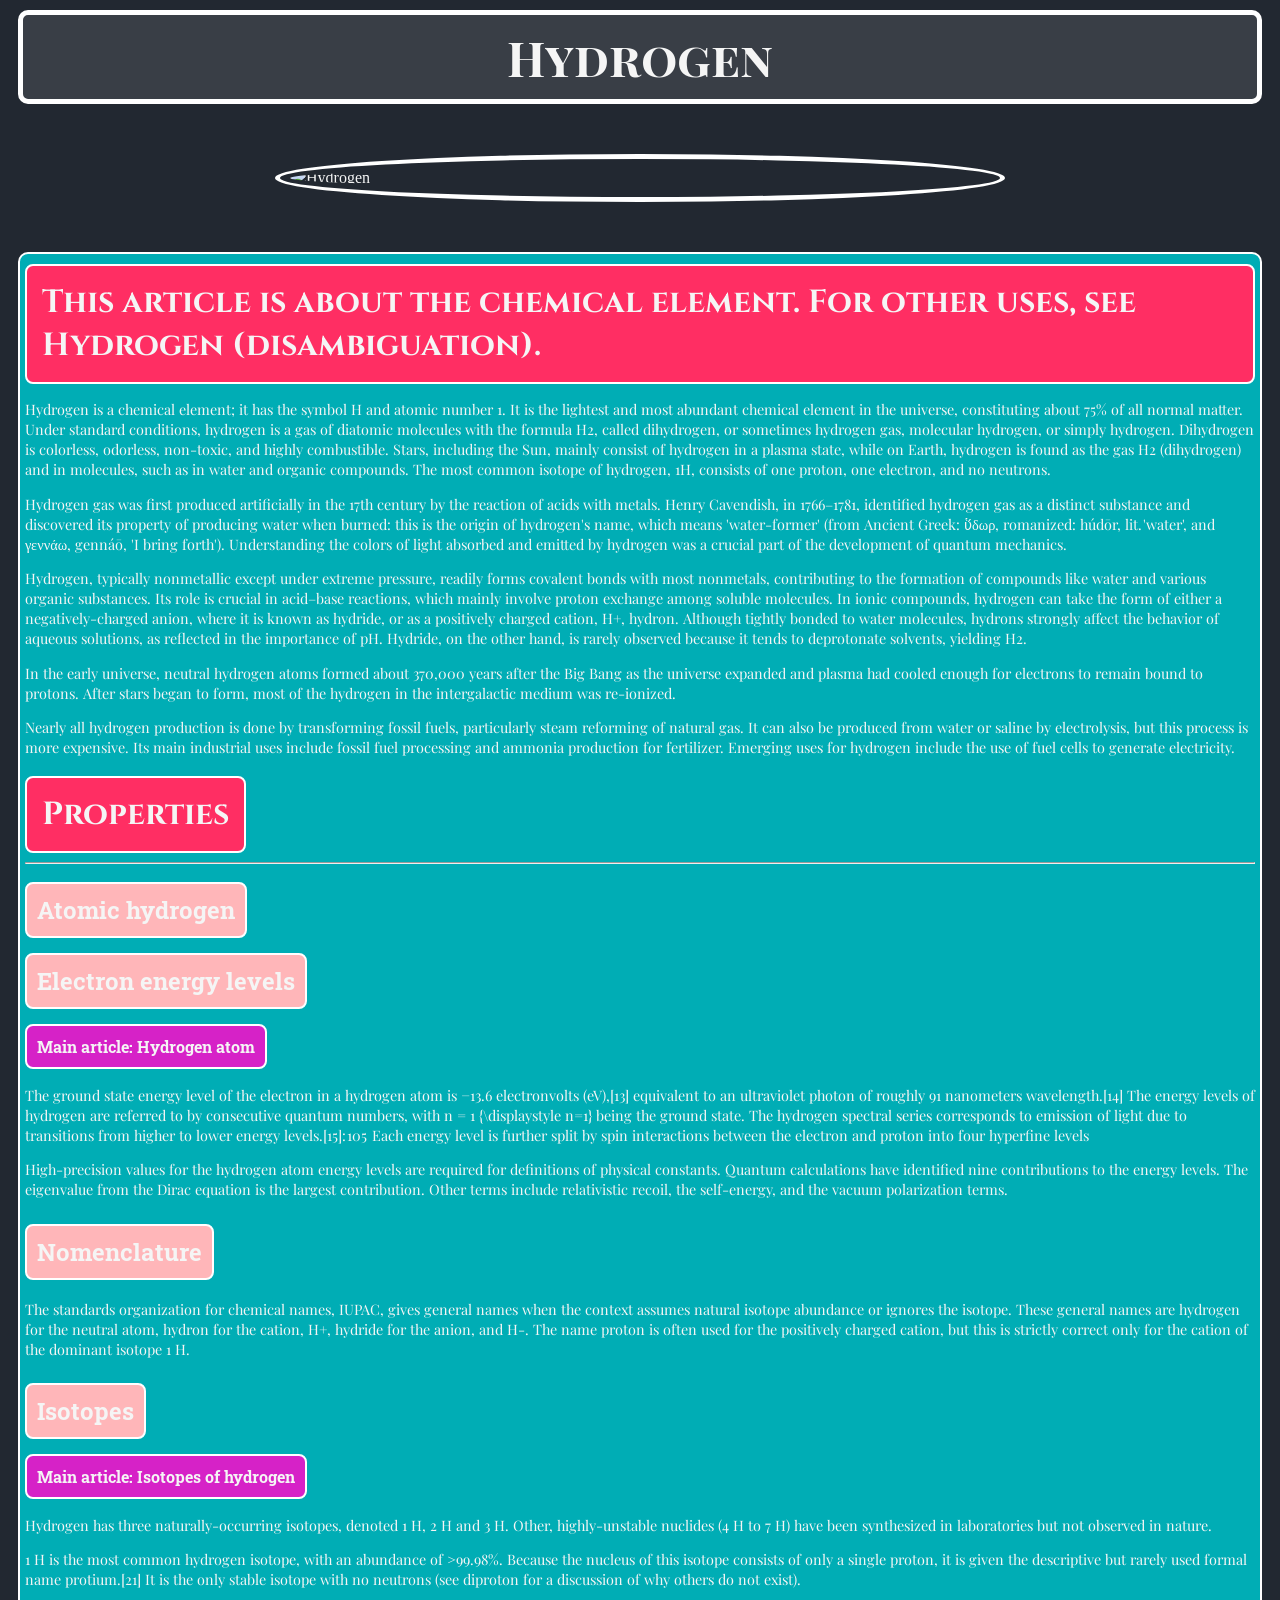
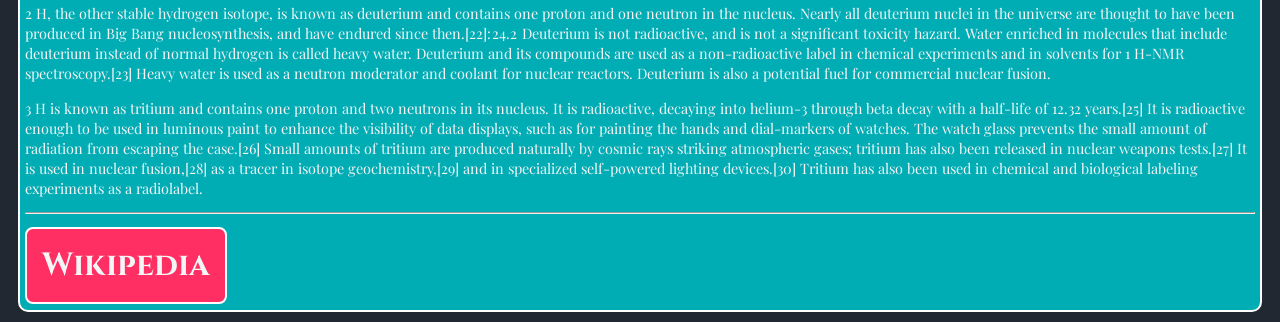
==== Elements/Beryllium.html @ 8a7f840c "Add files via upload" ====
<!doctype html>
<html lang="en">
  <head>
    <meta charset="UTF-8" />
    <meta name="viewport" content="width=device-width, initial-scale=1.0" />
    <title>Hydrogen</title>
    <link rel="stylesheet" href="./element.css" />
    <link rel="preconnect" href="https://fonts.googleapis.com" />
    <link rel="preconnect" href="https://fonts.gstatic.com" crossorigin />
    <link
      href="https://fonts.googleapis.com/css2?family=Playfair+Display+SC:ital,wght@0,400;0,700;0,900;1,400;1,700;1,900&display=swap"
      rel="stylesheet"
    />
    <link rel="preconnect" href="https://fonts.googleapis.com" />
    <link rel="preconnect" href="https://fonts.gstatic.com" crossorigin />
    <link
      href="https://fonts.googleapis.com/css2?family=Playfair+Display:ital,wght@0,400..900;1,400..900&display=swap"
      rel="stylesheet"
    />
    <link rel="preconnect" href="https://fonts.googleapis.com" />
    <link rel="preconnect" href="https://fonts.gstatic.com" crossorigin />
    <link
      href="https://fonts.googleapis.com/css2?family=Roboto+Slab:wght@100..900&display=swap"
      rel="stylesheet"
    />
    <link rel="preconnect" href="https://fonts.googleapis.com" />
    <link rel="preconnect" href="https://fonts.gstatic.com" crossorigin />
    <link
      href="https://fonts.googleapis.com/css2?family=Cinzel:wght@400..900&display=swap"
      rel="stylesheet"
    />
  </head>
  <body>
    <h1>Hydrogen</h1>
    <img
      src="https://imgs.search.brave.com/EMuV4KI8SvrYKjilgM4PkcadptwtkWA1-tKdfSc-LSI/rs:fit:860:0:0:0/g:ce/aHR0cHM6Ly9tZWRp/YS5pc3RvY2twaG90/by5jb20vaWQvMTIx/OTQzNDIwMy9waG90/by9oeWRyb2dlbi1h/cy1lbGVtZW50LTEt/b2YtdGhlLXBlcmlv/ZGljLXRhYmxlLTNk/LWlsbHVzdHJhdGlv/bi1vbi1ibHVlLWJh/Y2tncm91bmQuanBn/P3M9NjEyeDYxMiZ3/PTAmaz0yMCZjPWxH/Z0g4emR2V3FtQTdF/TDc5Y2pXSWdxRGUx/T1NQeVhtNkJSMWsy/M0JVOEk9"
      alt="Hydrogen"
    />
    <div class="P">
      <h2>
        This article is about the chemical element. For other uses, see Hydrogen
        (disambiguation).
      </h2>
      <p>
        Hydrogen is a chemical element; it has the symbol H and atomic number 1.
        It is the lightest and most abundant chemical element in the universe,
        constituting about 75% of all normal matter. Under standard conditions,
        hydrogen is a gas of diatomic molecules with the formula H2, called
        dihydrogen, or sometimes hydrogen gas, molecular hydrogen, or simply
        hydrogen. Dihydrogen is colorless, odorless, non-toxic, and highly
        combustible. Stars, including the Sun, mainly consist of hydrogen in a
        plasma state, while on Earth, hydrogen is found as the gas H2
        (dihydrogen) and in molecules, such as in water and organic compounds.
        The most common isotope of hydrogen, 1H, consists of one proton, one
        electron, and no neutrons.
      </p>
      <p>
        Hydrogen gas was first produced artificially in the 17th century by the
        reaction of acids with metals. Henry Cavendish, in 1766–1781, identified
        hydrogen gas as a distinct substance and discovered its property of
        producing water when burned: this is the origin of hydrogen's name,
        which means 'water-former' (from Ancient Greek: ὕδωρ, romanized: húdōr,
        lit. 'water', and γεννάω, gennáō, 'I bring forth'). Understanding the
        colors of light absorbed and emitted by hydrogen was a crucial part of
        the development of quantum mechanics.
      </p>
      <p>
        Hydrogen, typically nonmetallic except under extreme pressure, readily
        forms covalent bonds with most nonmetals, contributing to the formation
        of compounds like water and various organic substances. Its role is
        crucial in acid–base reactions, which mainly involve proton exchange
        among soluble molecules. In ionic compounds, hydrogen can take the form
        of either a negatively-charged anion, where it is known as hydride, or
        as a positively charged cation, H+, hydron. Although tightly bonded to
        water molecules, hydrons strongly affect the behavior of aqueous
        solutions, as reflected in the importance of pH. Hydride, on the other
        hand, is rarely observed because it tends to deprotonate solvents,
        yielding H2.
      </p>
      <p>
        In the early universe, neutral hydrogen atoms formed about 370,000 years
        after the Big Bang as the universe expanded and plasma had cooled enough
        for electrons to remain bound to protons. After stars began to form,
        most of the hydrogen in the intergalactic medium was re-ionized.
      </p>
      <p>
        Nearly all hydrogen production is done by transforming fossil fuels,
        particularly steam reforming of natural gas. It can also be produced
        from water or saline by electrolysis, but this process is more
        expensive. Its main industrial uses include fossil fuel processing and
        ammonia production for fertilizer. Emerging uses for hydrogen include
        the use of fuel cells to generate electricity.
      </p>
      <h2>Properties</h2>
      <hr />
      <h3>Atomic hydrogen</h3>
      <br />
      <h3>Electron energy levels</h3>
      <br />
      <h4>Main article: Hydrogen atom</h4>
      <p>
        The ground state energy level of the electron in a hydrogen atom is
        −13.6 electronvolts (eV),[13] equivalent to an ultraviolet photon of
        roughly 91 nanometers wavelength.[14] The energy levels of hydrogen are
        referred to by consecutive quantum numbers, with n = 1 {\displaystyle
        n=1} being the ground state. The hydrogen spectral series corresponds to
        emission of light due to transitions from higher to lower energy
        levels.[15]: 105  Each energy level is further split by spin
        interactions between the electron and proton into four hyperfine levels
      </p>
      <p>
        High-precision values for the hydrogen atom energy levels are required
        for definitions of physical constants. Quantum calculations have
        identified nine contributions to the energy levels. The eigenvalue from
        the Dirac equation is the largest contribution. Other terms include
        relativistic recoil, the self-energy, and the vacuum polarization terms.
      </p>
      <h3>Nomenclature</h3>
      <p>
        The standards organization for chemical names, IUPAC, gives general
        names when the context assumes natural isotope abundance or ignores the
        isotope. These general names are hydrogen for the neutral atom, hydron
        for the cation, H+, hydride for the anion, and H-. The name proton is
        often used for the positively charged cation, but this is strictly
        correct only for the cation of the dominant isotope 1 H.
      </p>
      <h3>Isotopes</h3>
      <br />
      <h4>Main article: Isotopes of hydrogen</h4>
      <p>
        Hydrogen has three naturally-occurring isotopes, denoted 1 H, 2 H and 3
        H. Other, highly-unstable nuclides (4 H to 7 H) have been synthesized in
        laboratories but not observed in nature.
      </p>
      <p>
        1 H is the most common hydrogen isotope, with an abundance of >99.98%.
        Because the nucleus of this isotope consists of only a single proton, it
        is given the descriptive but rarely used formal name protium.[21] It is
        the only stable isotope with no neutrons (see diproton for a discussion
        of why others do not exist).
      </p>
      <p>
        2 H, the other stable hydrogen isotope, is known as deuterium and
        contains one proton and one neutron in the nucleus. Nearly all deuterium
        nuclei in the universe are thought to have been produced in Big Bang
        nucleosynthesis, and have endured since then.[22]: 24.2  Deuterium is
        not radioactive, and is not a significant toxicity hazard. Water
        enriched in molecules that include deuterium instead of normal hydrogen
        is called heavy water. Deuterium and its compounds are used as a
        non-radioactive label in chemical experiments and in solvents for 1
        H-NMR spectroscopy.[23] Heavy water is used as a neutron moderator and
        coolant for nuclear reactors. Deuterium is also a potential fuel for
        commercial nuclear fusion.
      </p>
      <p>
        3 H is known as tritium and contains one proton and two neutrons in its
        nucleus. It is radioactive, decaying into helium-3 through beta decay
        with a half-life of 12.32 years.[25] It is radioactive enough to be used
        in luminous paint to enhance the visibility of data displays, such as
        for painting the hands and dial-markers of watches. The watch glass
        prevents the small amount of radiation from escaping the case.[26] Small
        amounts of tritium are produced naturally by cosmic rays striking
        atmospheric gases; tritium has also been released in nuclear weapons
        tests.[27] It is used in nuclear fusion,[28] as a tracer in isotope
        geochemistry,[29] and in specialized self-powered lighting devices.[30]
        Tritium has also been used in chemical and biological labeling
        experiments as a radiolabel.
      </p>
      <hr />
      <a
        href="https://en.wikipedia.org/wiki/Hydrogen"
        target="_blank"
        rel="noopener"
      >
        <h2>Wikipedia</h2></a
      >
    </div>
  </body>
</html>
---- Elements/element.css ----
body {
  background-color: #222831;
  color: whitesmoke;
}
h1 {
  font-family: "Playfair Display SC", serif;
  text-align: center;
  font-size: 3rem;
  background-color: #393e46;
  border: 5px solid white;
  border-radius: 10px;
  padding: 10px;
  margin: 10px;
}
img {
  max-width: 700px;
  display: block;
  margin: auto;
  padding: 10px;
  border: 5px solid white;
  border-radius: 50%;
  margin: 50px auto;
}
.P {
  background-color: #00adb5;
  padding: 5px;
  margin: 10px;
  border: 2px solid white;
  border-radius: 10px;
}
h2 {
  font-family: "Cinzel", serif;
  background-color: #ff2e63;
  font-size: 2rem;
  padding: 15px;
  display: inline-block;
  border-radius: 8px;
  border: 2px solid white;
  margin-bottom: 1px;
  margin-top: 5px;
}
h3 {
  font-family: "Roboto Slab", serif;
  background-color: #ffb6b9;
  font-size: 1.5rem;
  display: inline-block;
  padding: 10px;
  border-radius: 8px;
  border: 2px solid white;
  margin-bottom: 5px;
  margin-top: 10px;
}
h4 {
  font-family: "Roboto Slab", serif;
  font-size: 1rem;
  background-color: #d622c7;
  display: inline-block;
  padding: 10px;
  border-radius: 8px;
  border: 2px solid white;
  margin-bottom: 1px;
  margin-top: 10px;
}
P {
  font-size: 0.9rem;
  font-family: "Playfair Display", serif;
}
a {
  color: unset;
  color: whitesmoke;
}
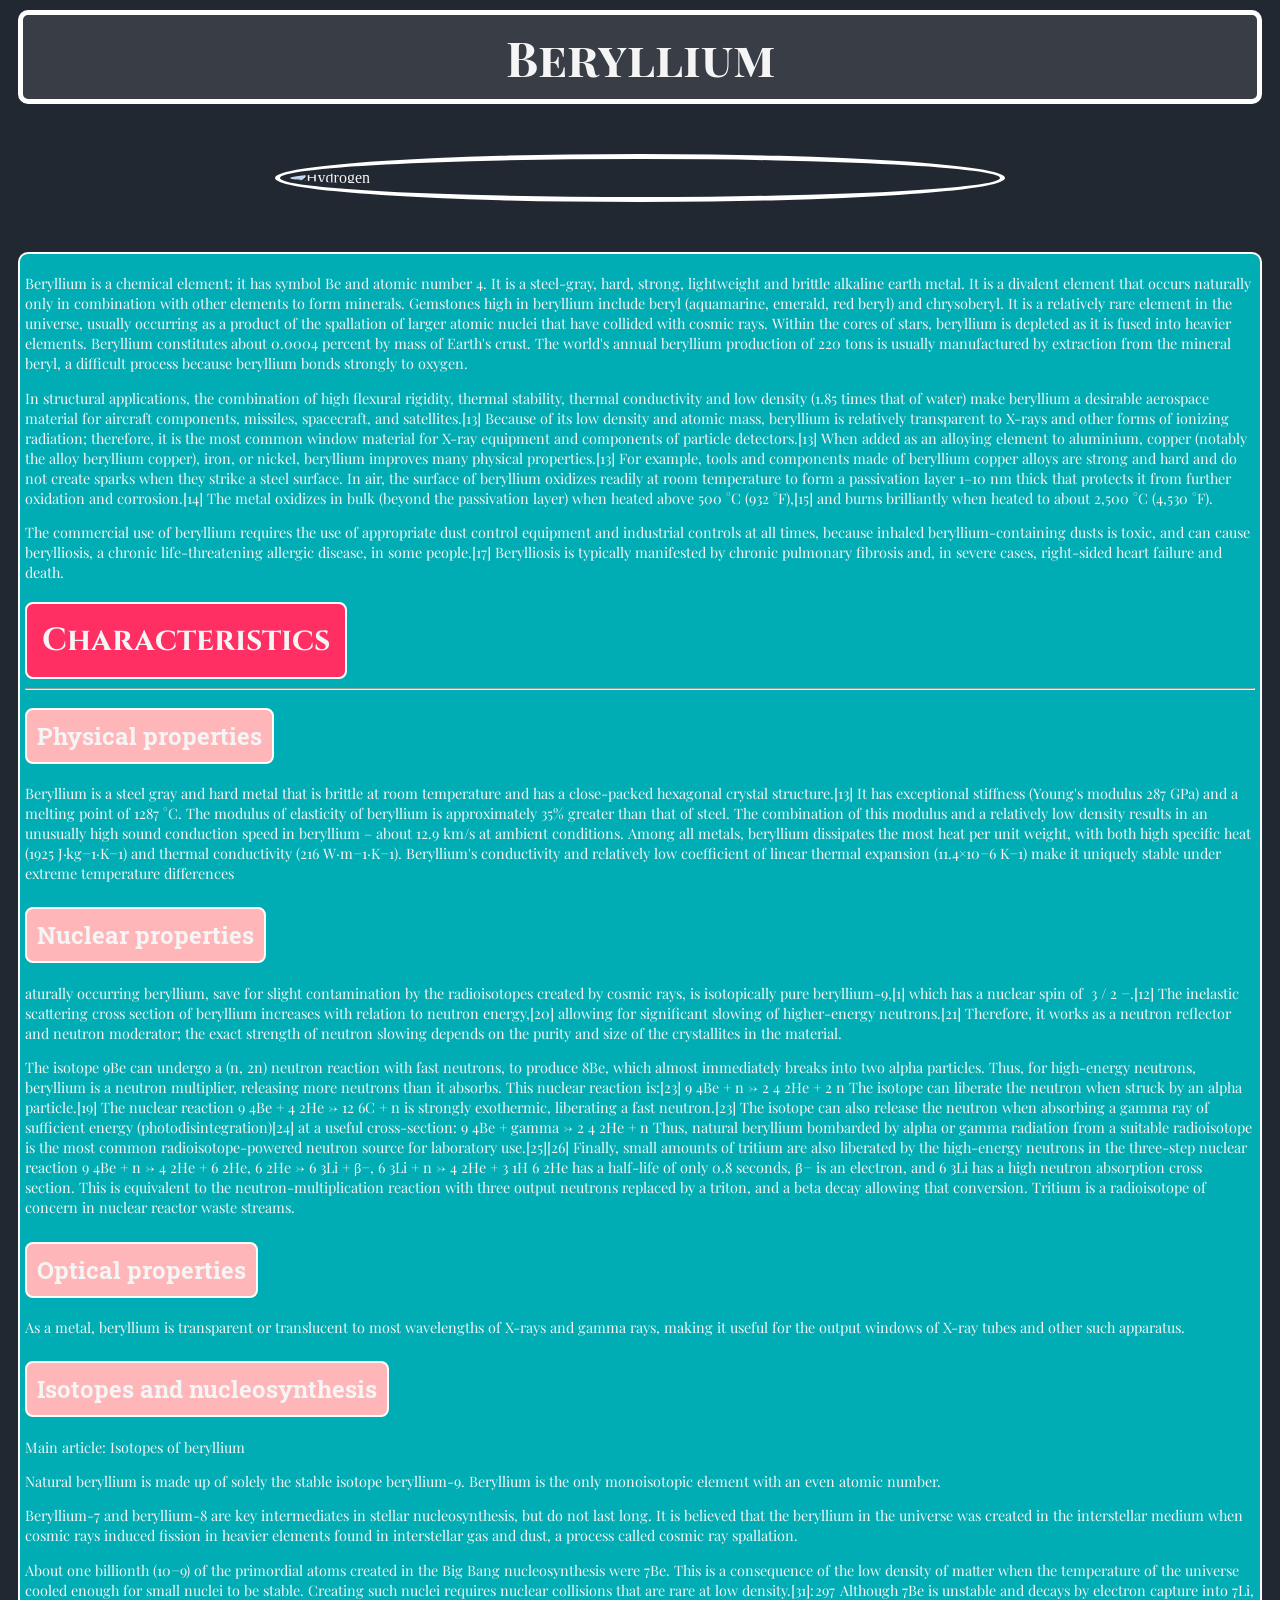
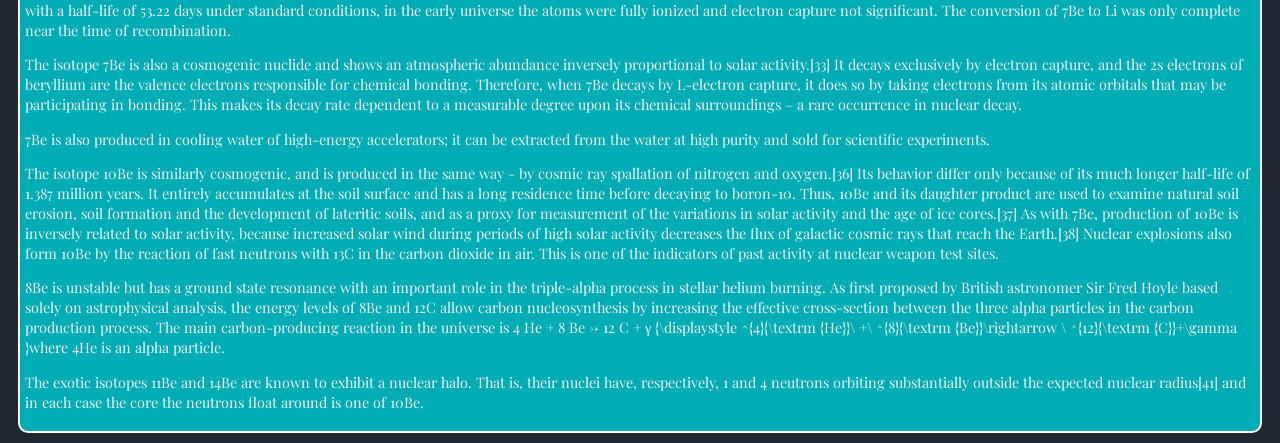
==== commit c80b0df1: "Add files via upload" ====
--- a/Elements/Beryllium.html
+++ b/Elements/Beryllium.html
@@ -3,7 +3,7 @@
   <head>
     <meta charset="UTF-8" />
     <meta name="viewport" content="width=device-width, initial-scale=1.0" />
-    <title>Hydrogen</title>
+    <title>Beryllium</title>
     <link rel="stylesheet" href="./element.css" />
     <link rel="preconnect" href="https://fonts.googleapis.com" />
     <link rel="preconnect" href="https://fonts.gstatic.com" crossorigin />
@@ -31,149 +31,182 @@
     />
   </head>
   <body>
-    <h1>Hydrogen</h1>
+    <h1>Beryllium</h1>
     <img
-      src="https://imgs.search.brave.com/EMuV4KI8SvrYKjilgM4PkcadptwtkWA1-tKdfSc-LSI/rs:fit:860:0:0:0/g:ce/aHR0cHM6Ly9tZWRp/YS5pc3RvY2twaG90/by5jb20vaWQvMTIx/OTQzNDIwMy9waG90/by9oeWRyb2dlbi1h/cy1lbGVtZW50LTEt/b2YtdGhlLXBlcmlv/ZGljLXRhYmxlLTNk/LWlsbHVzdHJhdGlv/bi1vbi1ibHVlLWJh/Y2tncm91bmQuanBn/P3M9NjEyeDYxMiZ3/PTAmaz0yMCZjPWxH/Z0g4emR2V3FtQTdF/TDc5Y2pXSWdxRGUx/T1NQeVhtNkJSMWsy/M0JVOEk9"
+      src="https://imgs.search.brave.com/1sESTnciOCqkAANwQydlNDlrdky7dq-GnNqrl1MuBDo/rs:fit:860:0:0:0/g:ce/aHR0cHM6Ly90aHVt/YnMuZHJlYW1zdGlt/ZS5jb20vYi9iZXJ5/bGxpdW0tYXMtZWxl/bWVudC1wZXJpb2Rp/Yy10YWJsZS1kLWFu/aW1hdGlvbi1yZWQt/YmFja2dyb3VuZC1k/LWlsbHVzdHJhdGlv/bi1iZXJ5bGxpdW0t/YXMtZWxlbWVudC1w/ZXJpb2RpYy0xNzk1/Njk4NTcuanBn"
       alt="Hydrogen"
     />
     <div class="P">
-      <h2>
-        This article is about the chemical element. For other uses, see Hydrogen
-        (disambiguation).
-      </h2>
-      <p>
-        Hydrogen is a chemical element; it has the symbol H and atomic number 1.
-        It is the lightest and most abundant chemical element in the universe,
-        constituting about 75% of all normal matter. Under standard conditions,
-        hydrogen is a gas of diatomic molecules with the formula H2, called
-        dihydrogen, or sometimes hydrogen gas, molecular hydrogen, or simply
-        hydrogen. Dihydrogen is colorless, odorless, non-toxic, and highly
-        combustible. Stars, including the Sun, mainly consist of hydrogen in a
-        plasma state, while on Earth, hydrogen is found as the gas H2
-        (dihydrogen) and in molecules, such as in water and organic compounds.
-        The most common isotope of hydrogen, 1H, consists of one proton, one
-        electron, and no neutrons.
-      </p>
-      <p>
-        Hydrogen gas was first produced artificially in the 17th century by the
-        reaction of acids with metals. Henry Cavendish, in 1766–1781, identified
-        hydrogen gas as a distinct substance and discovered its property of
-        producing water when burned: this is the origin of hydrogen's name,
-        which means 'water-former' (from Ancient Greek: ὕδωρ, romanized: húdōr,
-        lit. 'water', and γεννάω, gennáō, 'I bring forth'). Understanding the
-        colors of light absorbed and emitted by hydrogen was a crucial part of
-        the development of quantum mechanics.
-      </p>
-      <p>
-        Hydrogen, typically nonmetallic except under extreme pressure, readily
-        forms covalent bonds with most nonmetals, contributing to the formation
-        of compounds like water and various organic substances. Its role is
-        crucial in acid–base reactions, which mainly involve proton exchange
-        among soluble molecules. In ionic compounds, hydrogen can take the form
-        of either a negatively-charged anion, where it is known as hydride, or
-        as a positively charged cation, H+, hydron. Although tightly bonded to
-        water molecules, hydrons strongly affect the behavior of aqueous
-        solutions, as reflected in the importance of pH. Hydride, on the other
-        hand, is rarely observed because it tends to deprotonate solvents,
-        yielding H2.
-      </p>
-      <p>
-        In the early universe, neutral hydrogen atoms formed about 370,000 years
-        after the Big Bang as the universe expanded and plasma had cooled enough
-        for electrons to remain bound to protons. After stars began to form,
-        most of the hydrogen in the intergalactic medium was re-ionized.
-      </p>
-      <p>
-        Nearly all hydrogen production is done by transforming fossil fuels,
-        particularly steam reforming of natural gas. It can also be produced
-        from water or saline by electrolysis, but this process is more
-        expensive. Its main industrial uses include fossil fuel processing and
-        ammonia production for fertilizer. Emerging uses for hydrogen include
-        the use of fuel cells to generate electricity.
-      </p>
-      <h2>Properties</h2>
+      <p>
+        Beryllium is a chemical element; it has symbol Be and atomic number 4.
+        It is a steel-gray, hard, strong, lightweight and brittle alkaline earth
+        metal. It is a divalent element that occurs naturally only in
+        combination with other elements to form minerals. Gemstones high in
+        beryllium include beryl (aquamarine, emerald, red beryl) and
+        chrysoberyl. It is a relatively rare element in the universe, usually
+        occurring as a product of the spallation of larger atomic nuclei that
+        have collided with cosmic rays. Within the cores of stars, beryllium is
+        depleted as it is fused into heavier elements. Beryllium constitutes
+        about 0.0004 percent by mass of Earth's crust. The world's annual
+        beryllium production of 220 tons is usually manufactured by extraction
+        from the mineral beryl, a difficult process because beryllium bonds
+        strongly to oxygen.
+      </p>
+      <p>
+        In structural applications, the combination of high flexural rigidity,
+        thermal stability, thermal conductivity and low density (1.85 times that
+        of water) make beryllium a desirable aerospace material for aircraft
+        components, missiles, spacecraft, and satellites.[13] Because of its low
+        density and atomic mass, beryllium is relatively transparent to X-rays
+        and other forms of ionizing radiation; therefore, it is the most common
+        window material for X-ray equipment and components of particle
+        detectors.[13] When added as an alloying element to aluminium, copper
+        (notably the alloy beryllium copper), iron, or nickel, beryllium
+        improves many physical properties.[13] For example, tools and components
+        made of beryllium copper alloys are strong and hard and do not create
+        sparks when they strike a steel surface. In air, the surface of
+        beryllium oxidizes readily at room temperature to form a passivation
+        layer 1–10 nm thick that protects it from further oxidation and
+        corrosion.[14] The metal oxidizes in bulk (beyond the passivation layer)
+        when heated above 500 °C (932 °F),[15] and burns brilliantly when heated
+        to about 2,500 °C (4,530 °F).
+      </p>
+      <p>
+        The commercial use of beryllium requires the use of appropriate dust
+        control equipment and industrial controls at all times, because inhaled
+        beryllium-containing dusts is toxic, and can cause berylliosis, a
+        chronic life-threatening allergic disease, in some people.[17]
+        Berylliosis is typically manifested by chronic pulmonary fibrosis and,
+        in severe cases, right-sided heart failure and death.
+      </p>
+      <h2>Characteristics</h2>
       <hr />
-      <h3>Atomic hydrogen</h3>
-      <br />
-      <h3>Electron energy levels</h3>
-      <br />
-      <h4>Main article: Hydrogen atom</h4>
-      <p>
-        The ground state energy level of the electron in a hydrogen atom is
-        −13.6 electronvolts (eV),[13] equivalent to an ultraviolet photon of
-        roughly 91 nanometers wavelength.[14] The energy levels of hydrogen are
-        referred to by consecutive quantum numbers, with n = 1 {\displaystyle
-        n=1} being the ground state. The hydrogen spectral series corresponds to
-        emission of light due to transitions from higher to lower energy
-        levels.[15]: 105  Each energy level is further split by spin
-        interactions between the electron and proton into four hyperfine levels
-      </p>
-      <p>
-        High-precision values for the hydrogen atom energy levels are required
-        for definitions of physical constants. Quantum calculations have
-        identified nine contributions to the energy levels. The eigenvalue from
-        the Dirac equation is the largest contribution. Other terms include
-        relativistic recoil, the self-energy, and the vacuum polarization terms.
-      </p>
-      <h3>Nomenclature</h3>
-      <p>
-        The standards organization for chemical names, IUPAC, gives general
-        names when the context assumes natural isotope abundance or ignores the
-        isotope. These general names are hydrogen for the neutral atom, hydron
-        for the cation, H+, hydride for the anion, and H-. The name proton is
-        often used for the positively charged cation, but this is strictly
-        correct only for the cation of the dominant isotope 1 H.
-      </p>
-      <h3>Isotopes</h3>
-      <br />
-      <h4>Main article: Isotopes of hydrogen</h4>
-      <p>
-        Hydrogen has three naturally-occurring isotopes, denoted 1 H, 2 H and 3
-        H. Other, highly-unstable nuclides (4 H to 7 H) have been synthesized in
-        laboratories but not observed in nature.
-      </p>
-      <p>
-        1 H is the most common hydrogen isotope, with an abundance of >99.98%.
-        Because the nucleus of this isotope consists of only a single proton, it
-        is given the descriptive but rarely used formal name protium.[21] It is
-        the only stable isotope with no neutrons (see diproton for a discussion
-        of why others do not exist).
-      </p>
-      <p>
-        2 H, the other stable hydrogen isotope, is known as deuterium and
-        contains one proton and one neutron in the nucleus. Nearly all deuterium
-        nuclei in the universe are thought to have been produced in Big Bang
-        nucleosynthesis, and have endured since then.[22]: 24.2  Deuterium is
-        not radioactive, and is not a significant toxicity hazard. Water
-        enriched in molecules that include deuterium instead of normal hydrogen
-        is called heavy water. Deuterium and its compounds are used as a
-        non-radioactive label in chemical experiments and in solvents for 1
-        H-NMR spectroscopy.[23] Heavy water is used as a neutron moderator and
-        coolant for nuclear reactors. Deuterium is also a potential fuel for
-        commercial nuclear fusion.
-      </p>
-      <p>
-        3 H is known as tritium and contains one proton and two neutrons in its
-        nucleus. It is radioactive, decaying into helium-3 through beta decay
-        with a half-life of 12.32 years.[25] It is radioactive enough to be used
-        in luminous paint to enhance the visibility of data displays, such as
-        for painting the hands and dial-markers of watches. The watch glass
-        prevents the small amount of radiation from escaping the case.[26] Small
-        amounts of tritium are produced naturally by cosmic rays striking
-        atmospheric gases; tritium has also been released in nuclear weapons
-        tests.[27] It is used in nuclear fusion,[28] as a tracer in isotope
-        geochemistry,[29] and in specialized self-powered lighting devices.[30]
-        Tritium has also been used in chemical and biological labeling
-        experiments as a radiolabel.
-      </p>
-      <hr />
-      <a
-        href="https://en.wikipedia.org/wiki/Hydrogen"
-        target="_blank"
-        rel="noopener"
-      >
-        <h2>Wikipedia</h2></a
-      >
+      <h3>Physical properties</h3>
+      <p>
+        Beryllium is a steel gray and hard metal that is brittle at room
+        temperature and has a close-packed hexagonal crystal structure.[13] It
+        has exceptional stiffness (Young's modulus 287 GPa) and a melting point
+        of 1287 °C. The modulus of elasticity of beryllium is approximately 35%
+        greater than that of steel. The combination of this modulus and a
+        relatively low density results in an unusually high sound conduction
+        speed in beryllium – about 12.9 km/s at ambient conditions. Among all
+        metals, beryllium dissipates the most heat per unit weight, with both
+        high specific heat (1925 J·kg−1·K−1) and thermal conductivity (216
+        W·m−1·K−1). Beryllium's conductivity and relatively low coefficient of
+        linear thermal expansion (11.4×10−6 K−1) make it uniquely stable under
+        extreme temperature differences
+      </p>
+      <h3>Nuclear properties</h3>
+      <p>
+        aturally occurring beryllium, save for slight contamination by the
+        radioisotopes created by cosmic rays, is isotopically pure
+        beryllium-9,[1] which has a nuclear spin of ⁠ 3 / 2 ⁠−.[12] The
+        inelastic scattering cross section of beryllium increases with relation
+        to neutron energy,[20] allowing for significant slowing of higher-energy
+        neutrons.[21] Therefore, it works as a neutron reflector and neutron
+        moderator; the exact strength of neutron slowing depends on the purity
+        and size of the crystallites in the material.
+      </p>
+      <p>
+        The isotope 9Be can undergo a (n, 2n) neutron reaction with fast
+        neutrons, to produce 8Be, which almost immediately breaks into two alpha
+        particles. Thus, for high-energy neutrons, beryllium is a neutron
+        multiplier, releasing more neutrons than it absorbs. This nuclear
+        reaction is:[23] 9 4Be + n → 2 4 2He + 2 n The isotope can liberate the
+        neutron when struck by an alpha particle.[19] The nuclear reaction 9 4Be
+        + 4 2He → 12 6C + n is strongly exothermic, liberating a fast
+        neutron.[23] The isotope can also release the neutron when absorbing a
+        gamma ray of sufficient energy (photodisintegration)[24] at a useful
+        cross-section: 9 4Be + gamma → 2 4 2He + n Thus, natural beryllium
+        bombarded by alpha or gamma radiation from a suitable radioisotope is
+        the most common radioisotope-powered neutron source for laboratory
+        use.[25][26] Finally, small amounts of tritium are also liberated by the
+        high-energy neutrons in the three-step nuclear reaction 9 4Be + n → 4
+        2He + 6 2He, 6 2He → 6 3Li + β−, 6 3Li + n → 4 2He + 3 1H 6 2He has a
+        half-life of only 0.8 seconds, β− is an electron, and 6 3Li has a high
+        neutron absorption cross section. This is equivalent to the
+        neutron-multiplication reaction with three output neutrons replaced by a
+        triton, and a beta decay allowing that conversion. Tritium is a
+        radioisotope of concern in nuclear reactor waste streams.
+      </p>
+      <h3>Optical properties</h3>
+      <p>
+        As a metal, beryllium is transparent or translucent to most wavelengths
+        of X-rays and gamma rays, making it useful for the output windows of
+        X-ray tubes and other such apparatus.
+      </p>
+      <h3>Isotopes and nucleosynthesis</h3>
+      <p>Main article: Isotopes of beryllium</p>
+      <p>
+        Natural beryllium is made up of solely the stable isotope beryllium-9.
+        Beryllium is the only monoisotopic element with an even atomic number.
+      </p>
+      <p>
+        Beryllium-7 and beryllium-8 are key intermediates in stellar
+        nucleosynthesis, but do not last long. It is believed that the beryllium
+        in the universe was created in the interstellar medium when cosmic rays
+        induced fission in heavier elements found in interstellar gas and dust,
+        a process called cosmic ray spallation.
+      </p>
+      <p>
+        About one billionth (10−9) of the primordial atoms created in the Big
+        Bang nucleosynthesis were 7Be. This is a consequence of the low density
+        of matter when the temperature of the universe cooled enough for small
+        nuclei to be stable. Creating such nuclei requires nuclear collisions
+        that are rare at low density.[31]: 297  Although 7Be is unstable and
+        decays by electron capture into 7Li, with a half-life of 53.22 days
+        under standard conditions, in the early universe the atoms were fully
+        ionized and electron capture not significant. The conversion of 7Be to
+        Li was only complete near the time of recombination.
+      </p>
+      <p>
+        The isotope 7Be is also a cosmogenic nuclide and shows an atmospheric
+        abundance inversely proportional to solar activity.[33] It decays
+        exclusively by electron capture, and the 2s electrons of beryllium are
+        the valence electrons responsible for chemical bonding. Therefore, when
+        7Be decays by L-electron capture, it does so by taking electrons from
+        its atomic orbitals that may be participating in bonding. This makes its
+        decay rate dependent to a measurable degree upon its chemical
+        surroundings – a rare occurrence in nuclear decay.
+      </p>
+      <p>
+        7Be is also produced in cooling water of high-energy accelerators; it
+        can be extracted from the water at high purity and sold for scientific
+        experiments.
+      </p>
+      <p>
+        The isotope 10Be is similarly cosmogenic, and is produced in the same
+        way - by cosmic ray spallation of nitrogen and oxygen.[36] Its behavior
+        differ only because of its much longer half-life of 1.387 million years.
+        It entirely accumulates at the soil surface and has a long residence
+        time before decaying to boron-10. Thus, 10Be and its daughter product
+        are used to examine natural soil erosion, soil formation and the
+        development of lateritic soils, and as a proxy for measurement of the
+        variations in solar activity and the age of ice cores.[37] As with 7Be,
+        production of 10Be is inversely related to solar activity, because
+        increased solar wind during periods of high solar activity decreases the
+        flux of galactic cosmic rays that reach the Earth.[38] Nuclear
+        explosions also form 10Be by the reaction of fast neutrons with 13C in
+        the carbon dioxide in air. This is one of the indicators of past
+        activity at nuclear weapon test sites.
+      </p>
+      <p>
+        8Be is unstable but has a ground state resonance with an important role
+        in the triple-alpha process in stellar helium burning. As first proposed
+        by British astronomer Sir Fred Hoyle based solely on astrophysical
+        analysis, the energy levels of 8Be and 12C allow carbon nucleosynthesis
+        by increasing the effective cross-section between the three alpha
+        particles in the carbon production process. The main carbon-producing
+        reaction in the universe is 4 He + 8 Be → 12 C + γ {\displaystyle
+        ^{4}{\textrm {He}}\ +\ ^{8}{\textrm {Be}}\rightarrow \ ^{12}{\textrm
+        {C}}+\gamma }where 4He is an alpha particle.
+      </p>
+      <p>
+        The exotic isotopes 11Be and 14Be are known to exhibit a nuclear halo.
+        That is, their nuclei have, respectively, 1 and 4 neutrons orbiting
+        substantially outside the expected nuclear radius[41] and in each case
+        the core the neutrons float around is one of 10Be.
+      </p>
     </div>
   </body>
 </html>
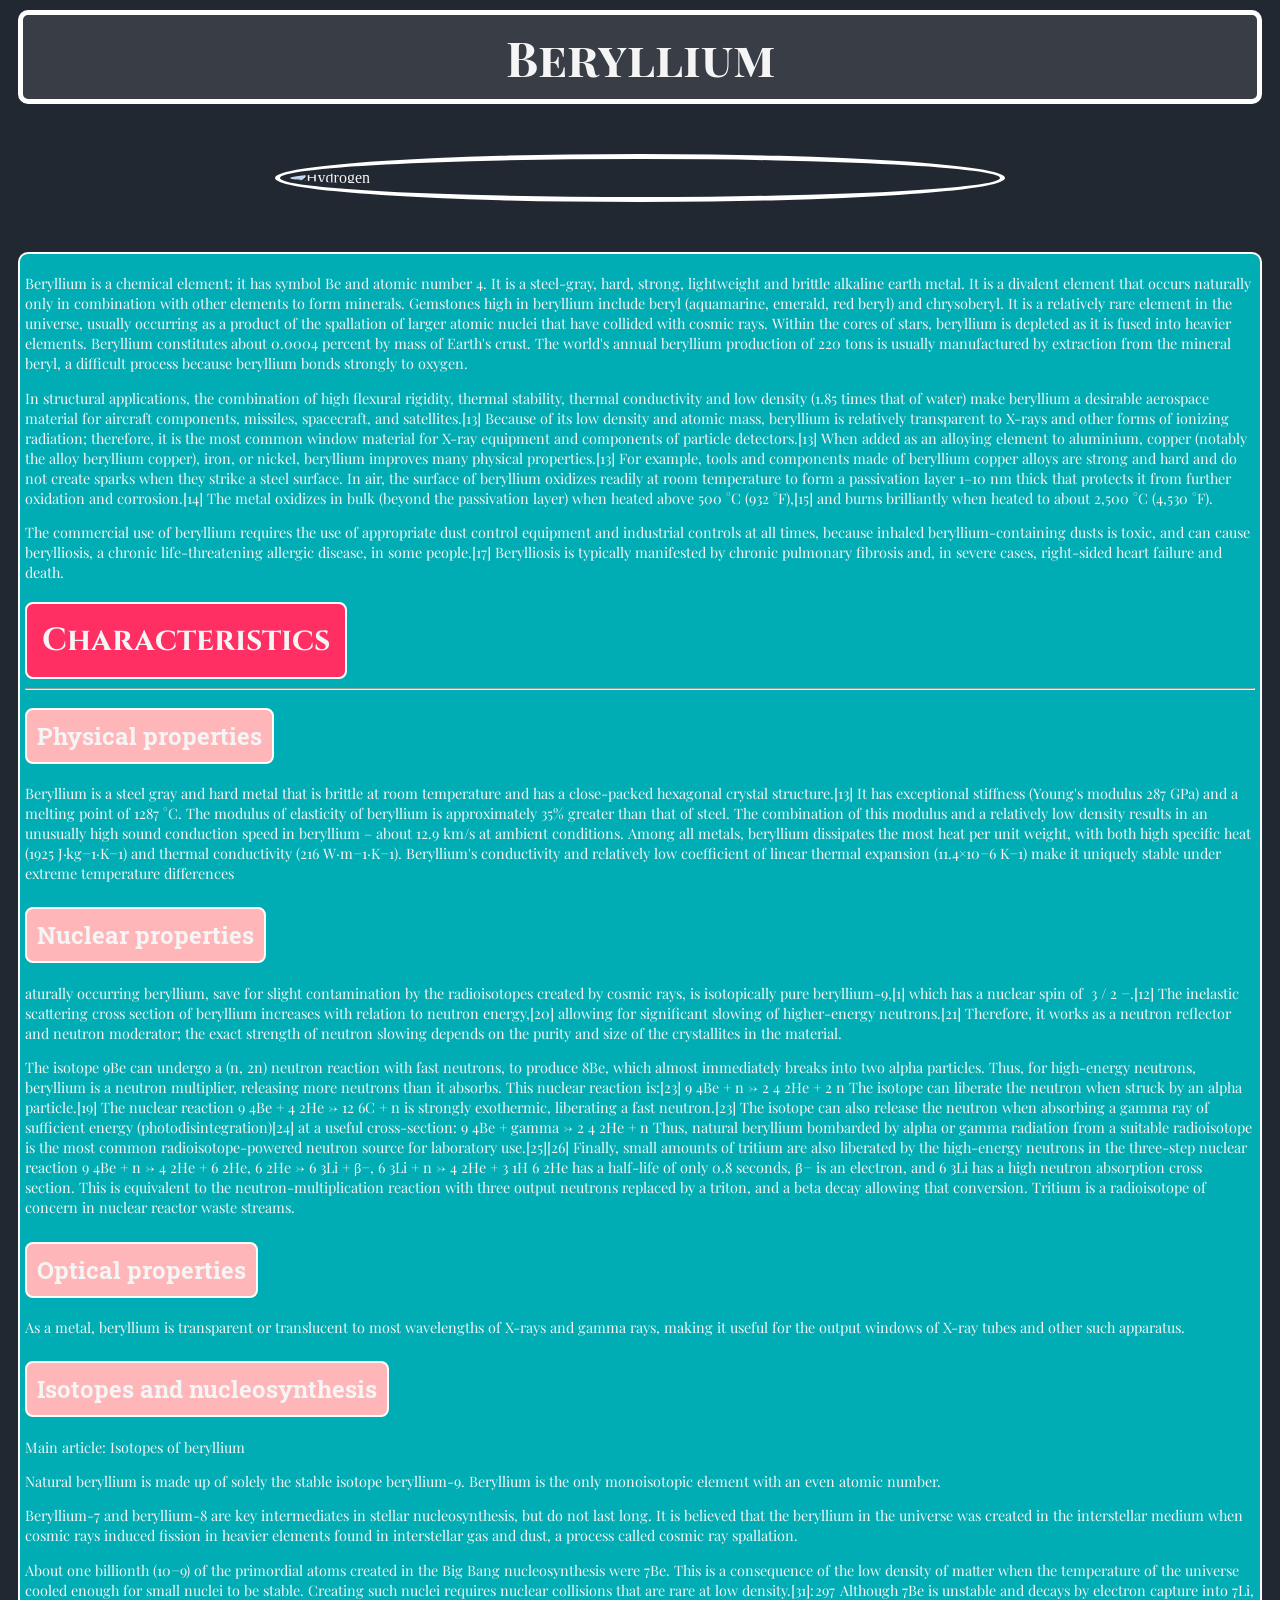
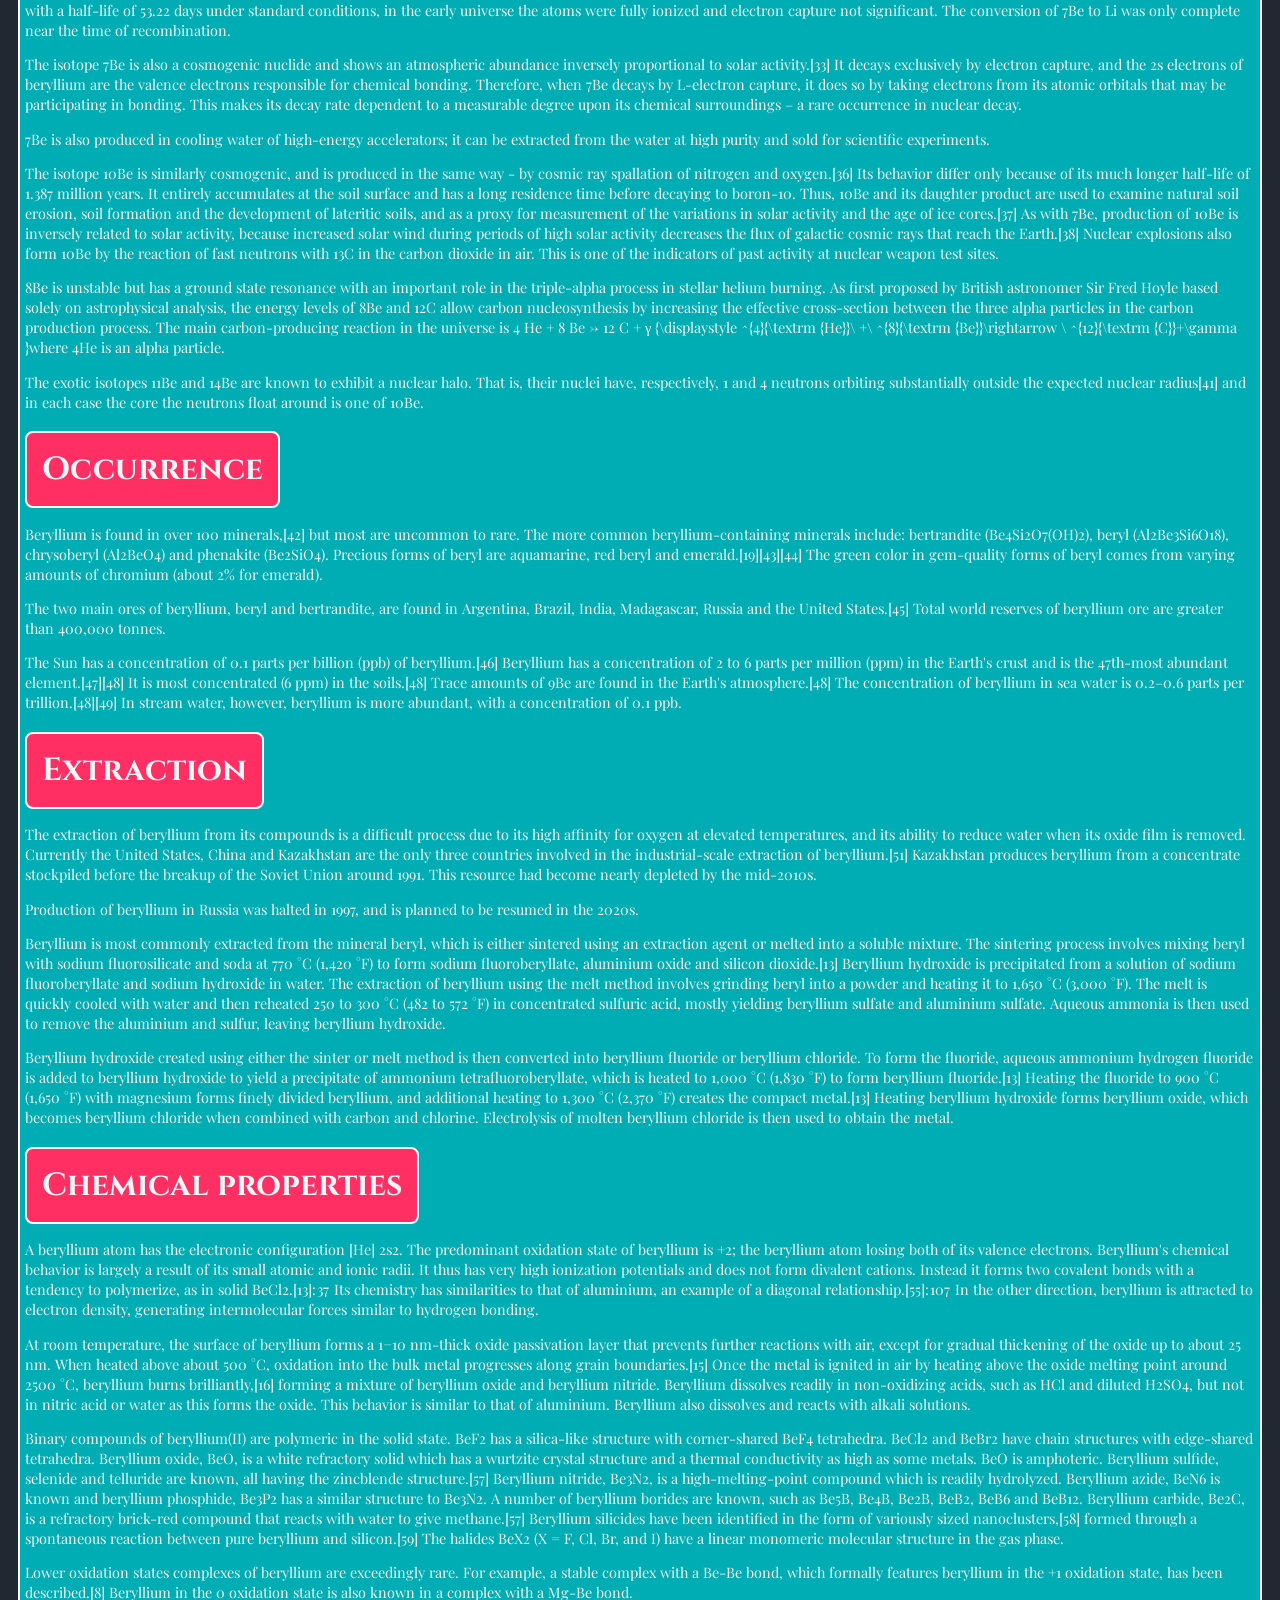
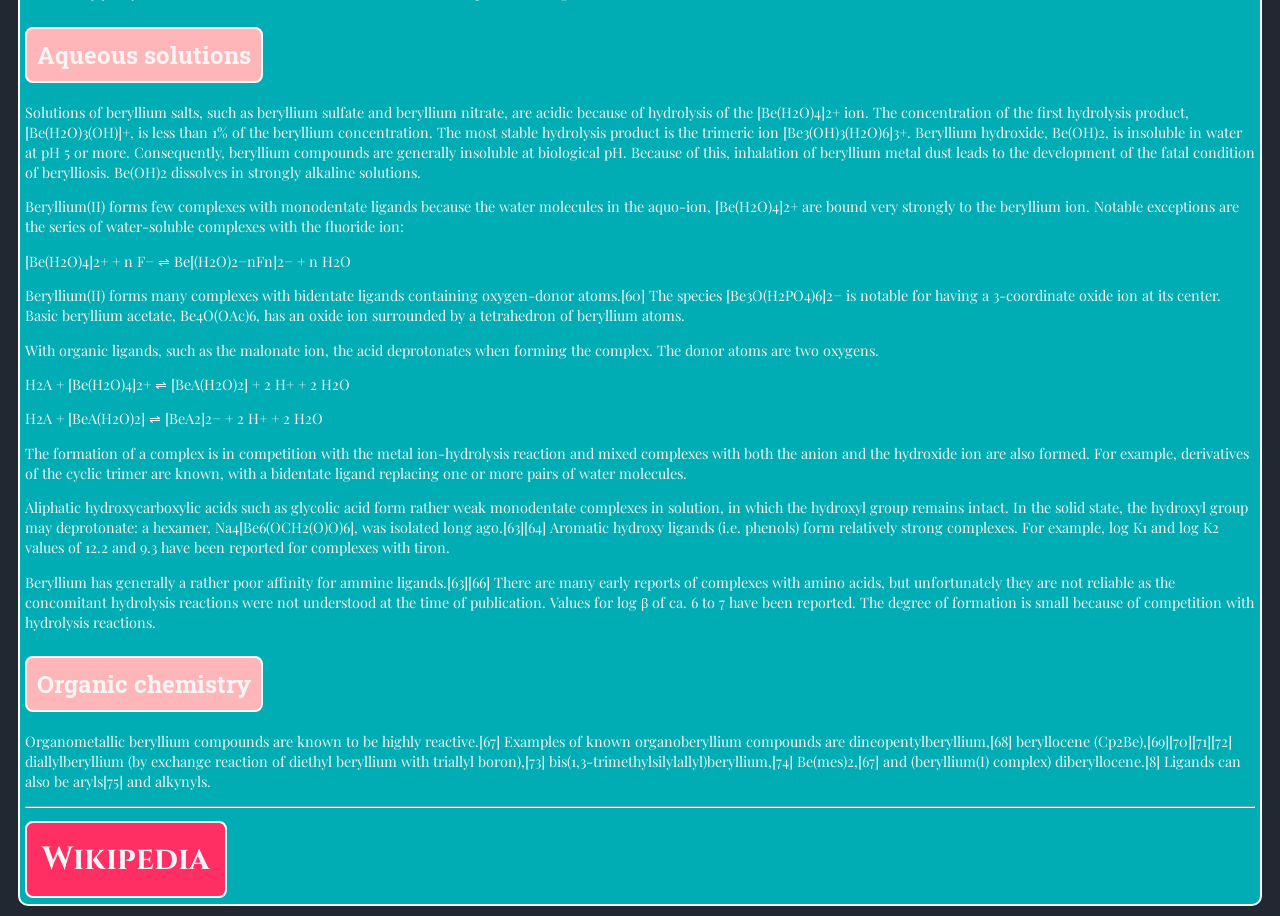
==== commit 33503789: "Add files via upload" ====
--- a/Elements/Beryllium.html
+++ b/Elements/Beryllium.html
@@ -207,6 +207,198 @@
         substantially outside the expected nuclear radius[41] and in each case
         the core the neutrons float around is one of 10Be.
       </p>
+      <h2>Occurrence</h2>
+      <p>
+        Beryllium is found in over 100 minerals,[42] but most are uncommon to
+        rare. The more common beryllium-containing minerals include: bertrandite
+        (Be4Si2O7(OH)2), beryl (Al2Be3Si6O18), chrysoberyl (Al2BeO4) and
+        phenakite (Be2SiO4). Precious forms of beryl are aquamarine, red beryl
+        and emerald.[19][43][44] The green color in gem-quality forms of beryl
+        comes from varying amounts of chromium (about 2% for emerald).
+      </p>
+      <p>
+        The two main ores of beryllium, beryl and bertrandite, are found in
+        Argentina, Brazil, India, Madagascar, Russia and the United States.[45]
+        Total world reserves of beryllium ore are greater than 400,000 tonnes.
+      </p>
+      <p>
+        The Sun has a concentration of 0.1 parts per billion (ppb) of
+        beryllium.[46] Beryllium has a concentration of 2 to 6 parts per million
+        (ppm) in the Earth's crust and is the 47th-most abundant
+        element.[47][48] It is most concentrated (6 ppm) in the soils.[48] Trace
+        amounts of 9Be are found in the Earth's atmosphere.[48] The
+        concentration of beryllium in sea water is 0.2–0.6 parts per
+        trillion.[48][49] In stream water, however, beryllium is more abundant,
+        with a concentration of 0.1 ppb.
+      </p>
+      <h2>Extraction</h2>
+      <p>
+        The extraction of beryllium from its compounds is a difficult process
+        due to its high affinity for oxygen at elevated temperatures, and its
+        ability to reduce water when its oxide film is removed. Currently the
+        United States, China and Kazakhstan are the only three countries
+        involved in the industrial-scale extraction of beryllium.[51] Kazakhstan
+        produces beryllium from a concentrate stockpiled before the breakup of
+        the Soviet Union around 1991. This resource had become nearly depleted
+        by the mid-2010s.
+      </p>
+      <p>
+        Production of beryllium in Russia was halted in 1997, and is planned to
+        be resumed in the 2020s.
+      </p>
+      <p>
+        Beryllium is most commonly extracted from the mineral beryl, which is
+        either sintered using an extraction agent or melted into a soluble
+        mixture. The sintering process involves mixing beryl with sodium
+        fluorosilicate and soda at 770 °C (1,420 °F) to form sodium
+        fluoroberyllate, aluminium oxide and silicon dioxide.[13] Beryllium
+        hydroxide is precipitated from a solution of sodium fluoroberyllate and
+        sodium hydroxide in water. The extraction of beryllium using the melt
+        method involves grinding beryl into a powder and heating it to 1,650 °C
+        (3,000 °F). The melt is quickly cooled with water and then reheated 250
+        to 300 °C (482 to 572 °F) in concentrated sulfuric acid, mostly yielding
+        beryllium sulfate and aluminium sulfate. Aqueous ammonia is then used to
+        remove the aluminium and sulfur, leaving beryllium hydroxide.
+      </p>
+      <p>
+        Beryllium hydroxide created using either the sinter or melt method is
+        then converted into beryllium fluoride or beryllium chloride. To form
+        the fluoride, aqueous ammonium hydrogen fluoride is added to beryllium
+        hydroxide to yield a precipitate of ammonium tetrafluoroberyllate, which
+        is heated to 1,000 °C (1,830 °F) to form beryllium fluoride.[13] Heating
+        the fluoride to 900 °C (1,650 °F) with magnesium forms finely divided
+        beryllium, and additional heating to 1,300 °C (2,370 °F) creates the
+        compact metal.[13] Heating beryllium hydroxide forms beryllium oxide,
+        which becomes beryllium chloride when combined with carbon and chlorine.
+        Electrolysis of molten beryllium chloride is then used to obtain the
+        metal.
+      </p>
+      <h2>Chemical properties</h2>
+      <p>
+        A beryllium atom has the electronic configuration [He] 2s2. The
+        predominant oxidation state of beryllium is +2; the beryllium atom
+        losing both of its valence electrons. Beryllium's chemical behavior is
+        largely a result of its small atomic and ionic radii. It thus has very
+        high ionization potentials and does not form divalent cations. Instead
+        it forms two covalent bonds with a tendency to polymerize, as in solid
+        BeCl2.[13]: 37  Its chemistry has similarities to that of aluminium, an
+        example of a diagonal relationship.[55]: 107  In the other direction,
+        beryllium is attracted to electron density, generating intermolecular
+        forces similar to hydrogen bonding.
+      </p>
+      <p>
+        At room temperature, the surface of beryllium forms a 1−10 nm-thick
+        oxide passivation layer that prevents further reactions with air, except
+        for gradual thickening of the oxide up to about 25 nm. When heated above
+        about 500 °C, oxidation into the bulk metal progresses along grain
+        boundaries.[15] Once the metal is ignited in air by heating above the
+        oxide melting point around 2500 °C, beryllium burns brilliantly,[16]
+        forming a mixture of beryllium oxide and beryllium nitride. Beryllium
+        dissolves readily in non-oxidizing acids, such as HCl and diluted H2SO4,
+        but not in nitric acid or water as this forms the oxide. This behavior
+        is similar to that of aluminium. Beryllium also dissolves and reacts
+        with alkali solutions.
+      </p>
+      <p>
+        Binary compounds of beryllium(II) are polymeric in the solid state. BeF2
+        has a silica-like structure with corner-shared BeF4 tetrahedra. BeCl2
+        and BeBr2 have chain structures with edge-shared tetrahedra. Beryllium
+        oxide, BeO, is a white refractory solid which has a wurtzite crystal
+        structure and a thermal conductivity as high as some metals. BeO is
+        amphoteric. Beryllium sulfide, selenide and telluride are known, all
+        having the zincblende structure.[57] Beryllium nitride, Be3N2, is a
+        high-melting-point compound which is readily hydrolyzed. Beryllium
+        azide, BeN6 is known and beryllium phosphide, Be3P2 has a similar
+        structure to Be3N2. A number of beryllium borides are known, such as
+        Be5B, Be4B, Be2B, BeB2, BeB6 and BeB12. Beryllium carbide, Be2C, is a
+        refractory brick-red compound that reacts with water to give
+        methane.[57] Beryllium silicides have been identified in the form of
+        variously sized nanoclusters,[58] formed through a spontaneous reaction
+        between pure beryllium and silicon.[59] The halides BeX2 (X = F, Cl, Br,
+        and I) have a linear monomeric molecular structure in the gas phase.
+      </p>
+
+      <p>
+        Lower oxidation states complexes of beryllium are exceedingly rare. For
+        example, a stable complex with a Be-Be bond, which formally features
+        beryllium in the +1 oxidation state, has been described.[8] Beryllium in
+        the 0 oxidation state is also known in a complex with a Mg-Be bond.
+      </p>
+      <h3>Aqueous solutions</h3>
+      <p>
+        Solutions of beryllium salts, such as beryllium sulfate and beryllium
+        nitrate, are acidic because of hydrolysis of the [Be(H2O)4]2+ ion. The
+        concentration of the first hydrolysis product, [Be(H2O)3(OH)]+, is less
+        than 1% of the beryllium concentration. The most stable hydrolysis
+        product is the trimeric ion [Be3(OH)3(H2O)6]3+. Beryllium hydroxide,
+        Be(OH)2, is insoluble in water at pH 5 or more. Consequently, beryllium
+        compounds are generally insoluble at biological pH. Because of this,
+        inhalation of beryllium metal dust leads to the development of the fatal
+        condition of berylliosis. Be(OH)2 dissolves in strongly alkaline
+        solutions.
+      </p>
+      <p>
+        Beryllium(II) forms few complexes with monodentate ligands because the
+        water molecules in the aquo-ion, [Be(H2O)4]2+ are bound very strongly to
+        the beryllium ion. Notable exceptions are the series of water-soluble
+        complexes with the fluoride ion:
+      </p>
+      <p>[Be(H2O)4]2+ + n F− ⇌ Be[(H2O)2−nFn]2− + n H2O</p>
+      <p>
+        Beryllium(II) forms many complexes with bidentate ligands containing
+        oxygen-donor atoms.[60] The species [Be3O(H2PO4)6]2− is notable for
+        having a 3-coordinate oxide ion at its center. Basic beryllium acetate,
+        Be4O(OAc)6, has an oxide ion surrounded by a tetrahedron of beryllium
+        atoms.
+      </p>
+      <p>
+        With organic ligands, such as the malonate ion, the acid deprotonates
+        when forming the complex. The donor atoms are two oxygens.
+      </p>
+      <p>H2A + [Be(H2O)4]2+ ⇌ [BeA(H2O)2] + 2 H+ + 2 H2O</p>
+      <p>H2A + [BeA(H2O)2] ⇌ [BeA2]2− + 2 H+ + 2 H2O</p>
+      <p>
+        The formation of a complex is in competition with the metal
+        ion-hydrolysis reaction and mixed complexes with both the anion and the
+        hydroxide ion are also formed. For example, derivatives of the cyclic
+        trimer are known, with a bidentate ligand replacing one or more pairs of
+        water molecules.
+      </p>
+      <p>
+        Aliphatic hydroxycarboxylic acids such as glycolic acid form rather weak
+        monodentate complexes in solution, in which the hydroxyl group remains
+        intact. In the solid state, the hydroxyl group may deprotonate: a
+        hexamer, Na4[Be6(OCH2(O)O)6], was isolated long ago.[63][64] Aromatic
+        hydroxy ligands (i.e. phenols) form relatively strong complexes. For
+        example, log K1 and log K2 values of 12.2 and 9.3 have been reported for
+        complexes with tiron.
+      </p>
+      <p>
+        Beryllium has generally a rather poor affinity for ammine
+        ligands.[63][66] There are many early reports of complexes with amino
+        acids, but unfortunately they are not reliable as the concomitant
+        hydrolysis reactions were not understood at the time of publication.
+        Values for log β of ca. 6 to 7 have been reported. The degree of
+        formation is small because of competition with hydrolysis reactions.
+      </p>
+      <h3>Organic chemistry</h3>
+      <p>
+        Organometallic beryllium compounds are known to be highly reactive.[67]
+        Examples of known organoberyllium compounds are
+        dineopentylberyllium,[68] beryllocene (Cp2Be),[69][70][71][72]
+        diallylberyllium (by exchange reaction of diethyl beryllium with
+        triallyl boron),[73] bis(1,3-trimethylsilylallyl)beryllium,[74]
+        Be(mes)2,[67] and (beryllium(I) complex) diberyllocene.[8] Ligands can
+        also be aryls[75] and alkynyls.
+      </p>
+      <hr />
+      <a
+        href="https://en.wikipedia.org/wiki/Beryllium"
+        target="_blank"
+        rel="noopener"
+      >
+        <h2>Wikipedia</h2></a
+      >
     </div>
   </body>
 </html>
